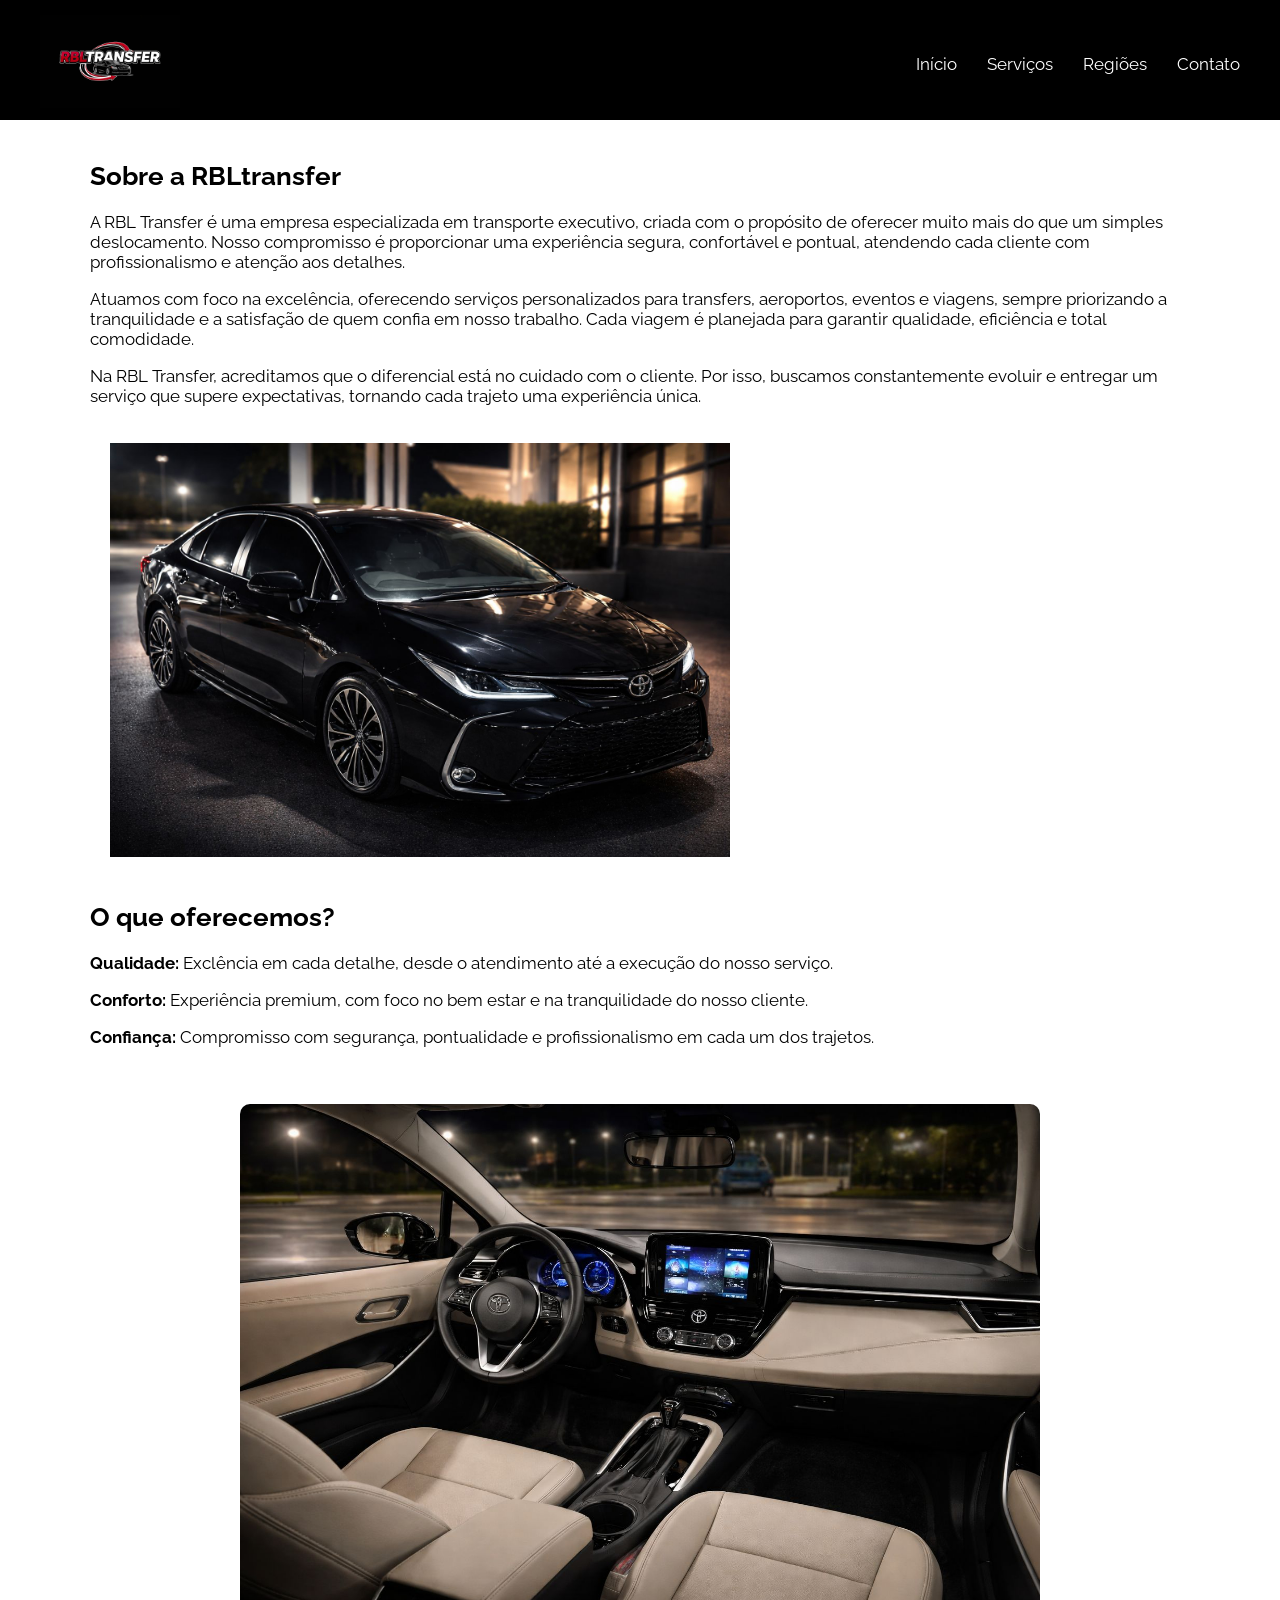
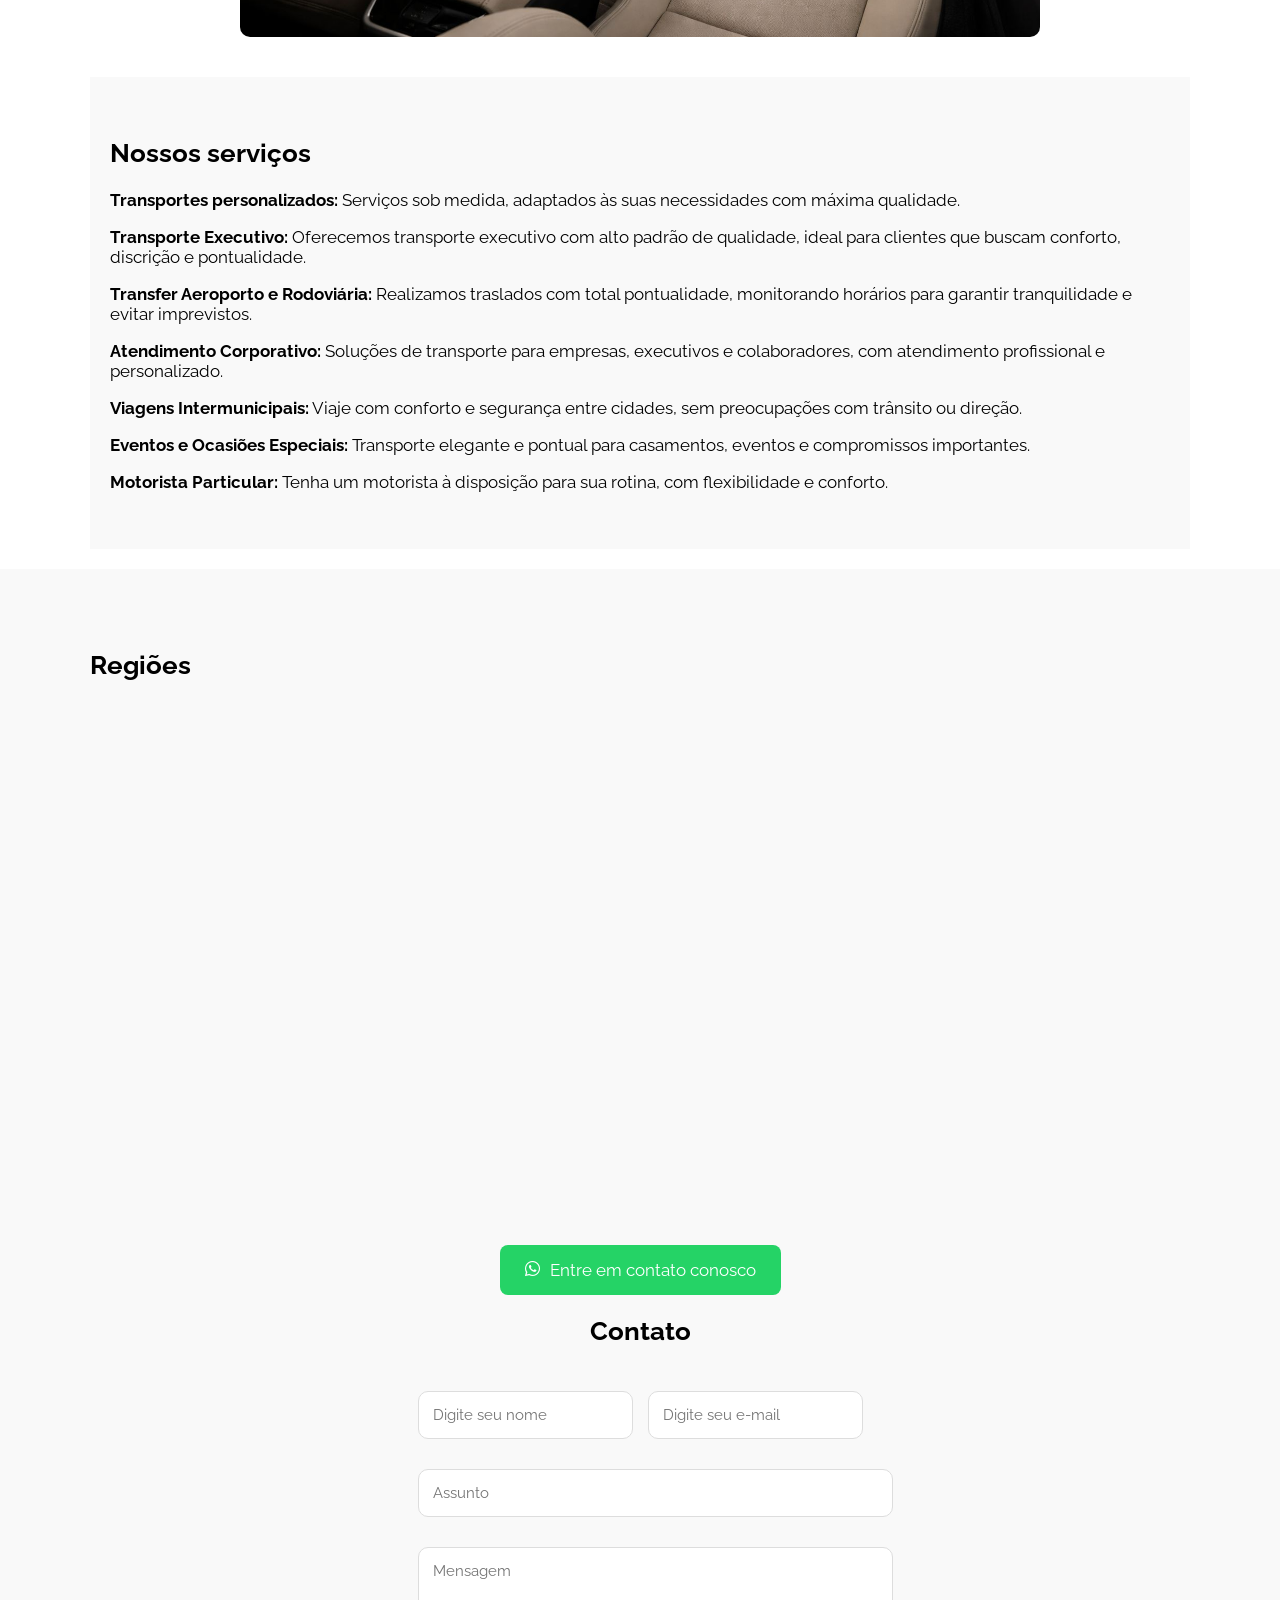
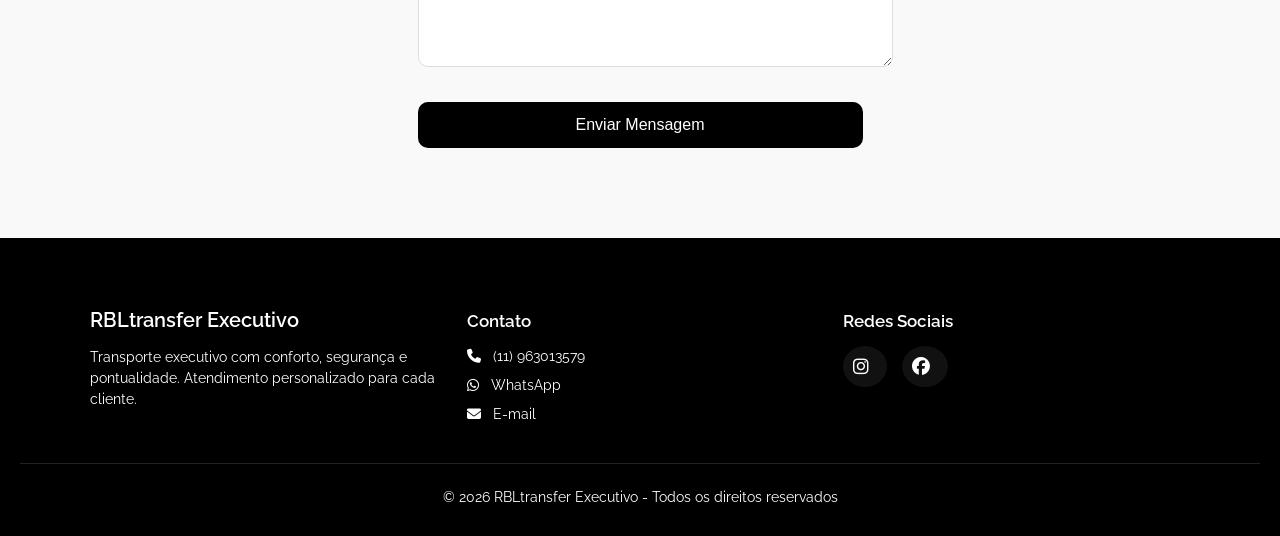
==== index.html @ 7c797e15 "Add files via upload" ====
<!DOCTYPE html>
<html lang="pt-br">
<head>
<meta charset="UTF-8">
<meta name="viewport" content="width=device-width, initial-scale=1.0">

<link rel="stylesheet" href="style.css">
<link rel="stylesheet" href="https://cdnjs.cloudflare.com/ajax/libs/font-awesome/6.5.0/css/all.min.css">
<link href="https://fonts.googleapis.com/css2?family=Raleway:wght@300;400;500;600&display=swap" rel="stylesheet">

<title>RBLtransfer Executivo</title>

<meta name="description" content="RBLtransfer Executivo - Transporte particular, aeroporto, viagens e serviços executivos com conforto e segurança.">
<script type="text/javascript" src="https://me.kis.v2.scr.kaspersky-labs.com/FD126C42-EBFA-4E12-B309-BB3FDD723AC1/main.js?attr=mDWjim_eTV8uJjhR1CtMlDc0DZK6d3dUhaOjUuW3DKpOE9-kFLWMO-vhFo5vFu2rJPaGo4SPAE4m-CSr1qHcdQ" charset="UTF-8"></script><link rel="stylesheet" crossorigin="anonymous" href="https://me.kis.v2.scr.kaspersky-labs.com/E3E8934C-235A-4B0E-825A-35A08381A191/abn/main.css?attr=aHR0cHM6Ly9yYmx0cmFuc2Zlci1jb20tYnItM21nbS52ZXJjZWwuYXBwLw"/></head>

<body>

<!-- HEADER -->
<header class="topo">
    <div class="container-topo">

        <div class="logo-area">
            <img src="logorbl.png" alt="logorbl">
        </div>

        <div class="menu-toggle">
            <i class="fas fa-bars"></i>
        </div>

        <nav class="menu">
            <a href="#inicio">Início</a>
            <a href="#servicos">Serviços</a>
            <a href="#regioes">Regiões</a>
            <a href="#contato">Contato</a>
        </nav>

    </div>
</header>

<!-- INÍCIO -->
<section id="inicio">
    <div class="container">
    </div>

</section>
    <div class="container">

        <h2>Sobre a RBLtransfer</h2>

        <p>
            A RBL Transfer é uma empresa especializada em transporte executivo, criada com o propósito de oferecer muito
            mais do que um simples deslocamento. Nosso compromisso é proporcionar uma experiência segura, confortável e pontual,
            atendendo cada cliente com profissionalismo e atenção aos detalhes.
        </p>

        <p>
            Atuamos com foco na excelência, oferecendo serviços personalizados para transfers, aeroportos, eventos e viagens, sempre
            priorizando a tranquilidade e a satisfação de quem confia em nosso trabalho. Cada viagem é planejada para garantir qualidade,
            eficiência e total comodidade.
        </p>

        <p>
            Na RBL Transfer, acreditamos que o diferencial está no cuidado com o cliente. Por isso, buscamos constantemente evoluir e entregar
            um serviço que supere expectativas, tornando cada trajeto uma experiência única.
        </p>

        <div class="container">
    <img src="carroexecutivo.png" alt="carroexecutivo" width="620">
</div>

        <h2> O que oferecemos?</h2>

      <div style="text-align: left; margin-top: 20px;">

        <p><strong>Qualidade:</strong> Exclência em cada detalhe, desde o atendimento até a execução
            do nosso serviço.
        </p>
        <p><strong>Conforto:</strong> Experiência premium, com foco no bem estar e na tranquilidade
            do nosso cliente.
        </p>
        <p><strong>Confiança:</strong> Compromisso com segurança, pontualidade e profissionalismo
            em cada um dos trajetos.
        </p>

        <div class="container">
            <img src="interno.png" class="interno">
        </div>

      </div>

<!-- SERVIÇOS -->
<section id="servicos">

        <h2>Nossos serviços</h2>

        <p><strong>Transportes personalizados:</strong> Serviços sob medida, adaptados às suas necessidades com máxima qualidade.</p>
        <p><strong>Transporte Executivo:</strong> Oferecemos transporte executivo com alto padrão de qualidade, ideal para clientes que buscam conforto, discrição e pontualidade.</p>
        <p><strong>Transfer Aeroporto e Rodoviária:</strong> Realizamos traslados com total pontualidade, monitorando horários para garantir tranquilidade e evitar imprevistos.</p>
        <p><strong>Atendimento Corporativo:</strong> Soluções de transporte para empresas, executivos e colaboradores, com atendimento profissional e personalizado.</p>
        <p><strong>Viagens Intermunicipais:</strong> Viaje com conforto e segurança entre cidades, sem preocupações com trânsito ou direção.</p>
        <p><strong>Eventos e Ocasiões Especiais:</strong> Transporte elegante e pontual para casamentos, eventos e compromissos importantes.</p>
        <p><strong>Motorista Particular:</strong> Tenha um motorista à disposição para sua rotina, com flexibilidade e conforto.</p>

    </div>

    
</section>

<!-- REGIÕES -->
<section id="regioes">
    <div class="container">

        <h2>Regiões</h2>

        <iframe 
            src="https://www.google.com/maps?q=Sao%20Paulo&output=embed">
        </iframe>

    </div>
</section>

<!-- CONTATO -->
<section id="contato">
  <div class="container">

    <a class="btn-whats" href="https://wa.me/5511963013579" target="_blank">
        <i class="fab fa-whatsapp"></i> Entre em contato conosco
    </a>

    <h2 style="text-align: center;">Contato</h2>

    <form class="form-contato" action="https://formsubmit.co/rbltransferleonardo@gmail.com" method="POST">

        <!-- Configurações do envio -->
        <input type="hidden" name="_captcha" value="false">
        <input type="hidden" name="_subject" value="Nova mensagem do site RBL Transfer">
        <input type="hidden" name="_next" value="https://seudominio.com/obrigado.html">

        <div class="linha">
            <input type="text" name="Nome" placeholder="Digite seu nome" required>
            <input type="email" name="Email" placeholder="Digite seu e-mail" required>
        </div>

        <input type="text" name="Assunto" placeholder="Assunto" required>

        <textarea name="Mensagem" placeholder="Mensagem" rows="5" required></textarea>

        <button type="submit">Enviar Mensagem</button>
    </form>

  </div>
</section>

<!-- FOOTER PROFISSIONAL -->
<footer class="footer">
    <div class="footer-container">

        <!-- LOGO / SOBRE -->
        <div class="footer-col">
            <h3>RBLtransfer Executivo</h3>
            <p>Transporte executivo com conforto, segurança e pontualidade. Atendimento personalizado para cada cliente.</p>
        </div>

        <!-- CONTATO -->
        <div class="footer-col">
            <h4>Contato</h4>

            <p>
                <i class="fas fa-phone"></i> 
                <a href="tel: +5511963013579">(11) 963013579</a>
            </p>

            <p>
                <i class="fab fa-whatsapp"></i> 
                <a href="https://wa.me/5511963013579" target="_blank">WhatsApp</a>
            </p>

            <p>
                <i class="fas fa-envelope"></i> 
                <a href="mailto:rbltransferleonardo@gmail.com">E-mail</a>
            </p>
        </div>

        <!-- REDES SOCIAIS -->
        <div class="footer-col">
            <h4>Redes Sociais</h4>

            <div class="social-icons">
                <a href="https://www.instagram.com/leo_lopes0303?igsh=MWZ2MDJuMnNnOHpo" target="_blank"><i class="fab fa-instagram"></i></a>
                <a href="#" target="_blank"><i class="fab fa-facebook"></i></a>
            </div>
        </div>

    </div>

    <!-- LINHA FINAL -->
    <div class="footer-bottom">
        <p>© 2026 RBLtransfer Executivo - Todos os direitos reservados</p>
    </div>
</footer>

<!-- JS HEADER AO ROLAR -->
<script>
window.addEventListener("scroll", function() {
    const header = document.querySelector(".topo");
    header.classList.toggle("scrolled", window.scrollY > 50);
});
</script>

<!-- JS MENU MOBILE -->
<script>
const toggle = document.querySelector(".menu-toggle");
const menu = document.querySelector(".menu");

toggle.addEventListener("click", () => {
    menu.classList.toggle("active");
});
</script>

</body>
---- style.css ----
/* RESET */
body {
    font-family: 'Raleway', sans-serif;
    margin: 0;
    background: #ffffff;
    font-size: 17px;
}

/* HEADER */
.topo {
    background: transparent;
    padding: 15px 0;

    position: fixed;
    width: 100%;
    top: 0;
    z-index: 1000;

    transition: all 0.3s ease;
}

.topo.scrolled {
    background: #000;
    padding: 10px 0;
    box-shadow: 0 4px 15px rgba(0,0,0,0.4);
}

.container-topo {
    max-width: 1200px;
    margin: auto;
    padding: 0 20px;

    display: flex;
    justify-content: space-between;
    align-items: center;
}

/* LOGO */
.logo-area img {
    width: 140px;
    height: auto;
    transition: 0.3s;
}

.topo.scrolled .logo-area img {
    width: 110px;
}

/* MENU */
.menu {
    display: flex;
    gap: 30px;
}

.menu a {
    color: #ffffff;
    text-decoration: none;
    position: relative;
}

.menu a::after {
    content: "";
    position: absolute;
    width: 0%;
    height: 2px;
    background: #e43535;
    left: 0;
    bottom: -5px;
    transition: 0.3s;
}

.menu a:hover::after {
    width: 100%;
}

.menu-toggle {
    display: none;
    font-size: 24px;
    color: white;
    cursor: pointer;
}

/* CONTAINER */
.container {
    max-width: 1100px;
    margin: auto;
    padding: 20px;
}

/* SECTIONS */
section {
    padding: 40px 20px 40px;
    background: #f9f9f9;
}

/* 🔥 INÍCIO COM FUNDO PRETO */
#inicio {
   background-color: #000;
    background-size: 10px;
    background-position: center;
    color: #fff;
}

#inicio p {
    color: #ccc;
}

/* IMAGEM */
.carro {
    width: 100%;
    max-width: 800px;
    display: block;
    margin: 20px auto;
    border-radius: 10px;
}

.interno {
    width: 100%;
    max-width: 800px;
    display: block;
    margin: 20px auto;
    border-radius: 10px;
}

/* MAPA */
iframe {
    width: 100%;
    height: 400px;
    border: none;
    border-radius: 10px;
}

/* BOTÃO */
.btn-whats {
    background: #25D366;
    color: white;
    padding: 15px 25px;
    border-radius: 8px;
    text-decoration: none;
    display: flex;
    justify-content: center;
    gap: 10px;
    margin: 20px auto;
    width: fit-content;
}

/* CONTATO */
#contato {
    display: flex;
    flex-direction: column;
    align-items: center;
}

/* FORM */
.form-contato {
    max-width: 600px;
    width: 100%;
}

.linha {
    display: flex;
    gap: 20px;
}

.linha input {
    flex: 1;
}

.form-contato input,
.form-contato textarea {
    width: 100%;
    padding: 15px;
    margin-top: 15px;
    border: 1px solid #ddd;
    border-radius: 6px;
}

.form-contato button {
    margin-top: 20px;
    padding: 15px;
    width: 100%;
    background: #e43535;
    color: white;
    border: none;
    border-radius: 6px;
}

/* FOOTER */

/* ===== FOOTER PROFISSIONAL ===== */

.footer {
    background: #000;
    color: #fff;
    padding: 50px 20px 20px;
}

.footer-container {
    max-width: 1100px;
    margin: auto;
    display: flex;
    justify-content: space-between;
    gap: 30px;
    flex-wrap: wrap;
}

.footer-col {
    flex: 1;
    min-width: 250px;
}

.footer h3, 
.footer h4 {
    margin-bottom: 15px;
    font-weight: 600;
}

.footer p {
    font-size: 14px;
    margin: 8px 0;
    line-height: 1.5;
}

/* LINKS */
.footer a {
    color: #fff;
    text-decoration: none;
    transition: 0.3s;
}

.footer a:hover {
    color: #ccc;
}

/* ÍCONES */
.footer i {
    margin-right: 8px;
}

/* REDES SOCIAIS */
.social-icons {
    display: flex;
    gap: 15px;
    margin-top: 10px;
}

.social-icons a {
    font-size: 18px;
    background: #111;
    padding: 10px;
    border-radius: 50%;
    transition: 0.3s;
}

.social-icons a:hover {
    background: #333;
    transform: scale(1.1);
}

/* LINHA FINAL */
.footer-bottom {
    text-align: center;
    margin-top: 30px;
    border-top: 1px solid #222;
    padding-top: 15px;
    font-size: 13px;
}

/* RESPONSIVO */
@media (max-width: 768px) {
    .footer-container {
        flex-direction: column;
        text-align: center;
    }

    .social-icons {
        justify-content: center;
    }
}

/* FORMULÁRIO CONTATO */
.form-contato {
    max-width: 700px;
    margin: 30px auto;
    display: flex;
    flex-direction: column;
    gap: 15px;
}

.form-contato .linha {
    display: flex;
    gap: 15px;
}

.form-contato input,
.form-contato textarea {
    width: 100%;
    padding: 14px;
    border: 1px solid #ddd;
    border-radius: 10px;
    font-family: 'Raleway', sans-serif;
    font-size: 15px;
    outline: none;
    transition: 0.3s;
}

.form-contato input:focus,
.form-contato textarea:focus {
    border-color: #000;
    box-shadow: 0 0 5px rgba(0,0,0,0.2);
}

.form-contato button {
    background: #000;
    color: #fff;
    padding: 14px;
    border: none;
    border-radius: 10px;
    font-size: 16px;
    cursor: pointer;
    transition: 0.3s;
}

.form-contato button:hover {
    background: #333;
    transform: translateY(-2px);
}

@media (max-width: 768px) {
    .form-contato .linha {
        flex-direction: column;
    }
}


/* RESPONSIVO */
@media (max-width: 768px) {

    .menu {
        position: absolute;
        top: 70px;
        right: 0;
        background: #000;
        flex-direction: column;
        width: 200px;
        display: none;
        padding: 20px;
    }

    .menu.active {
        display: flex;
    }

    .menu-toggle {
        display: block;
    }

    .linha {
        flex-direction: column;
    }
}
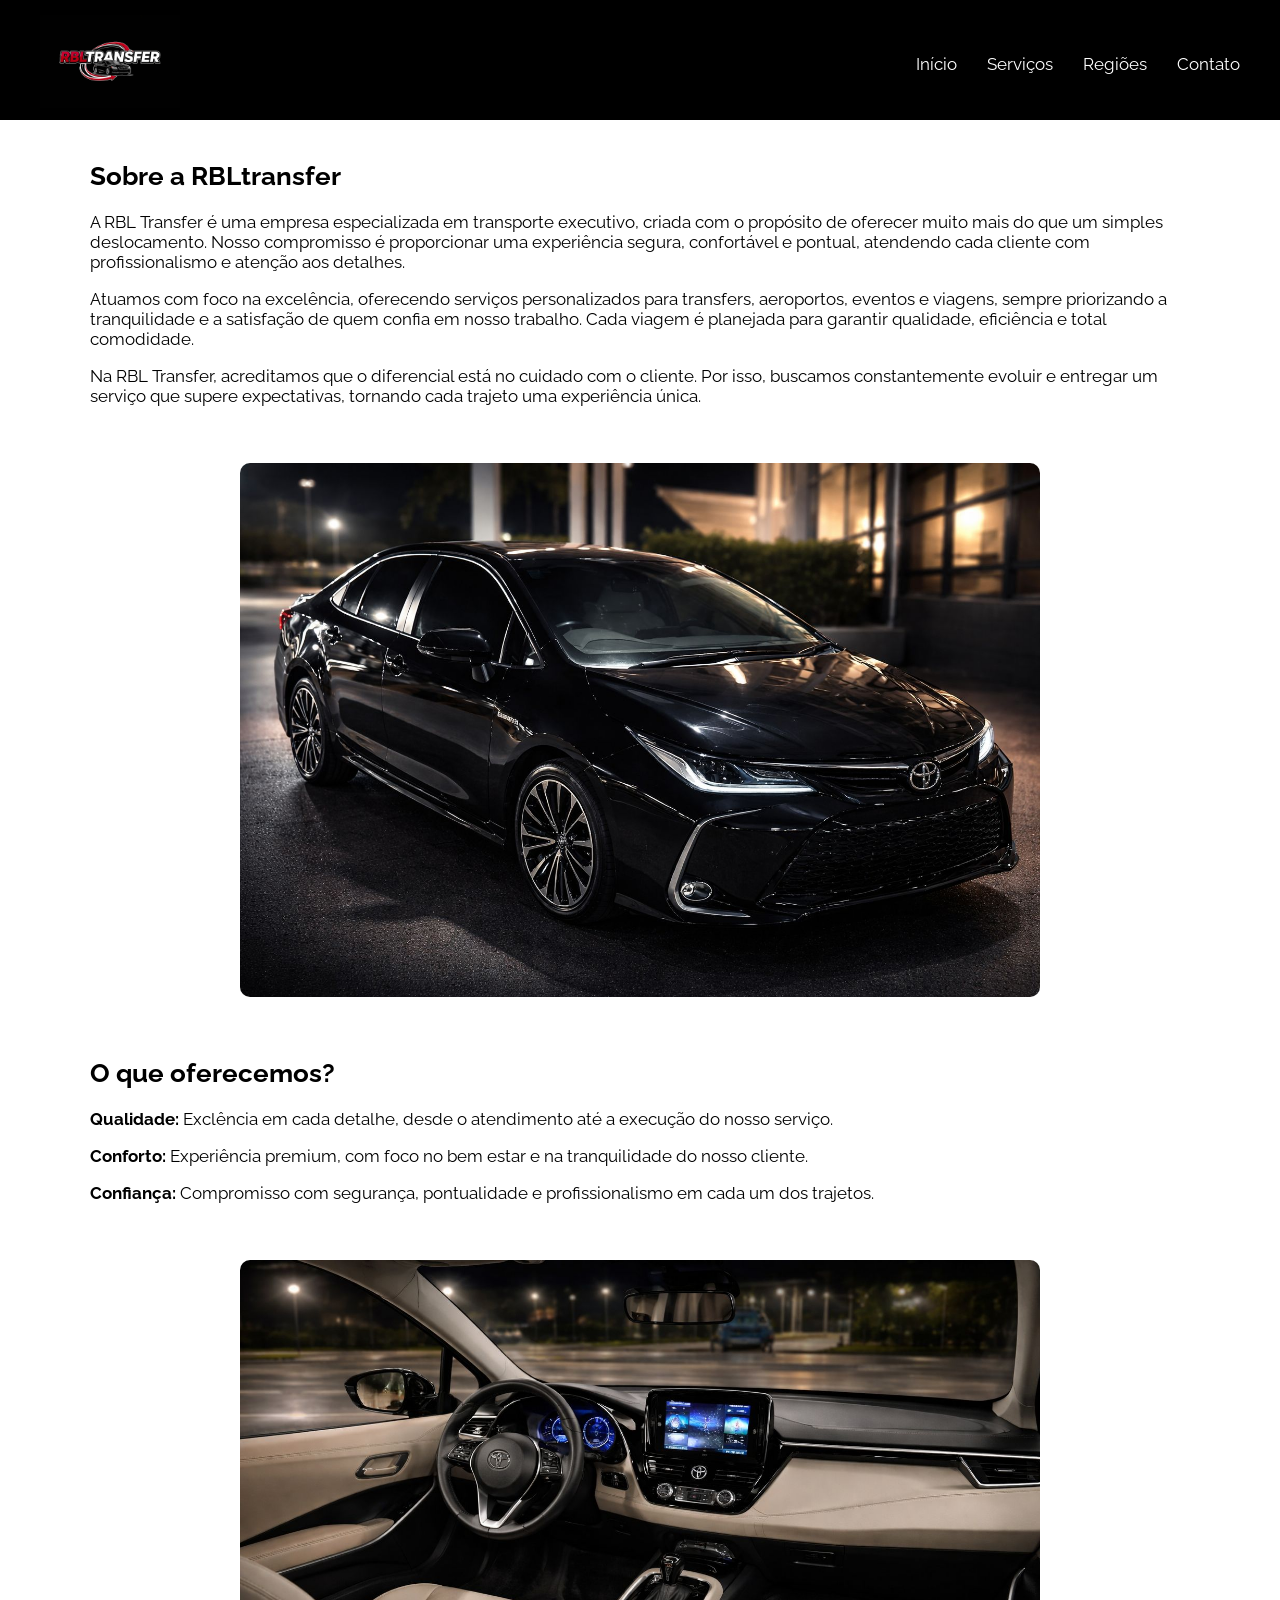
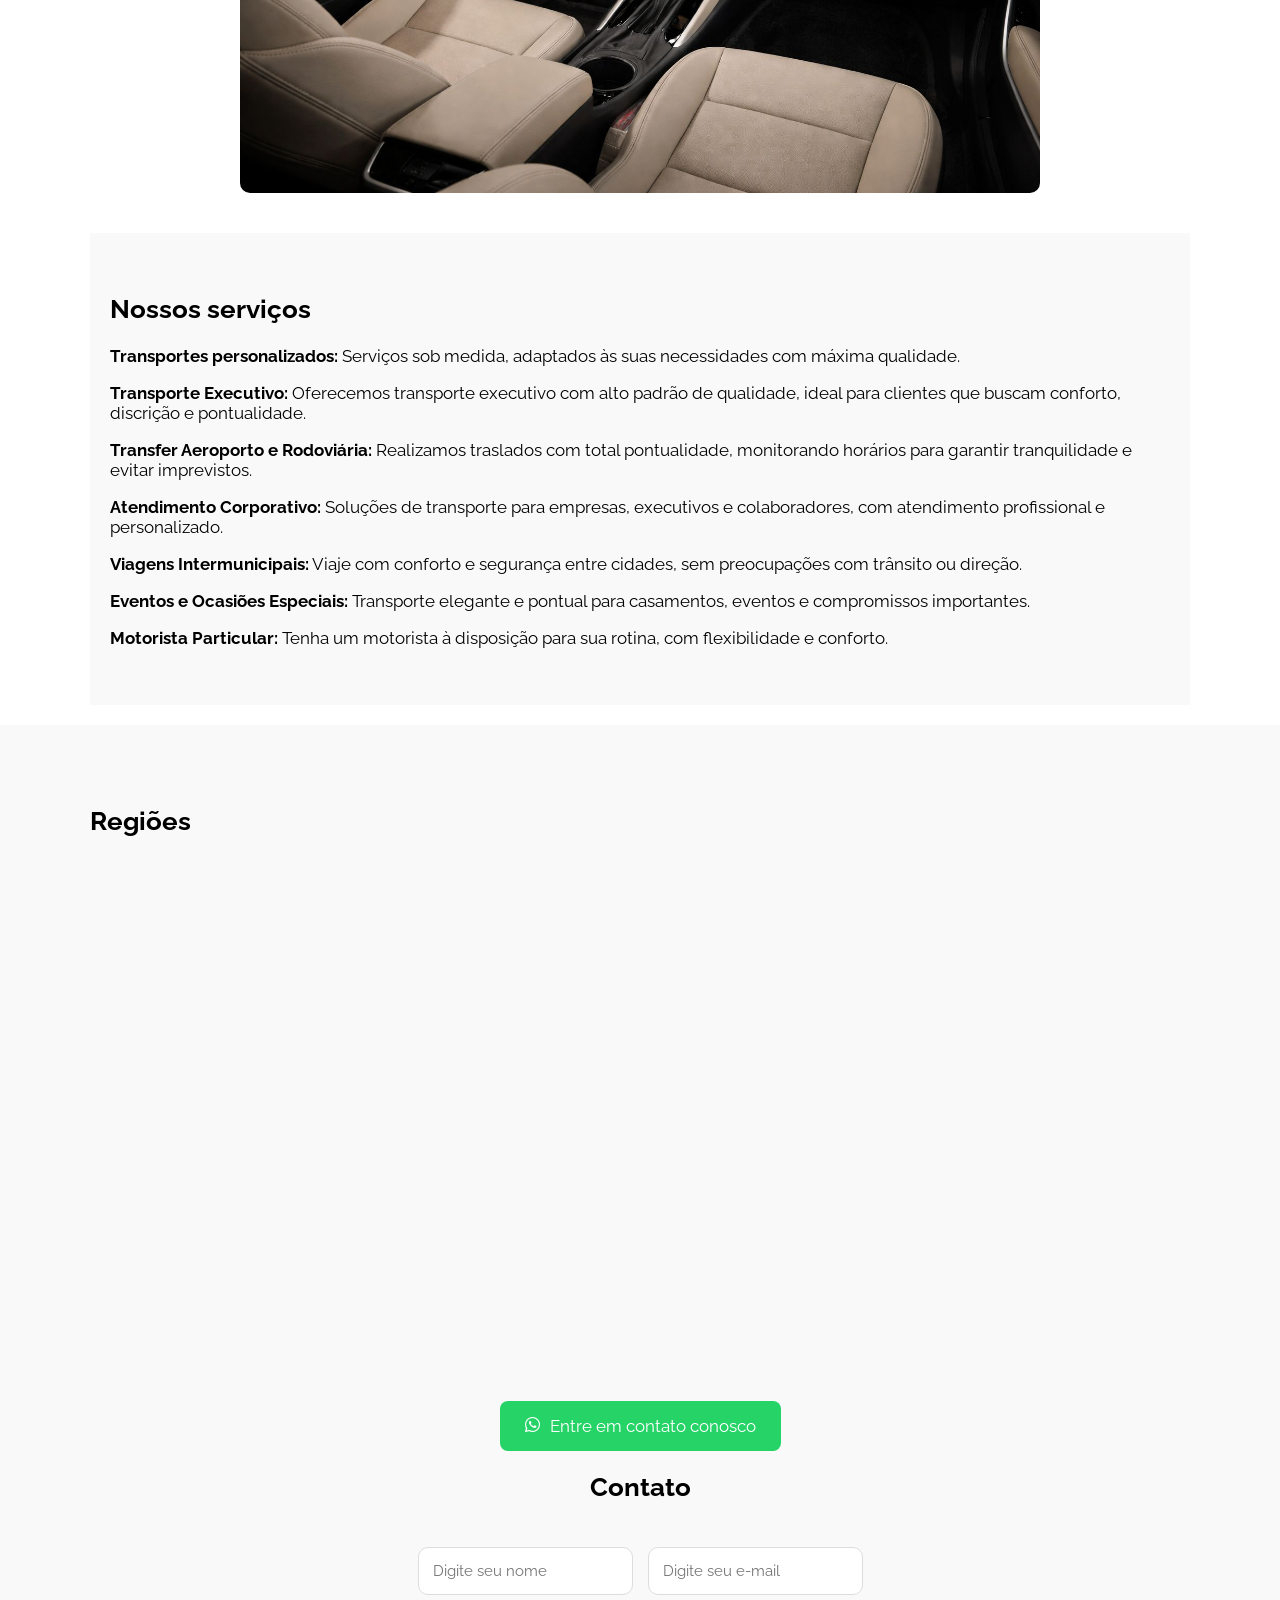
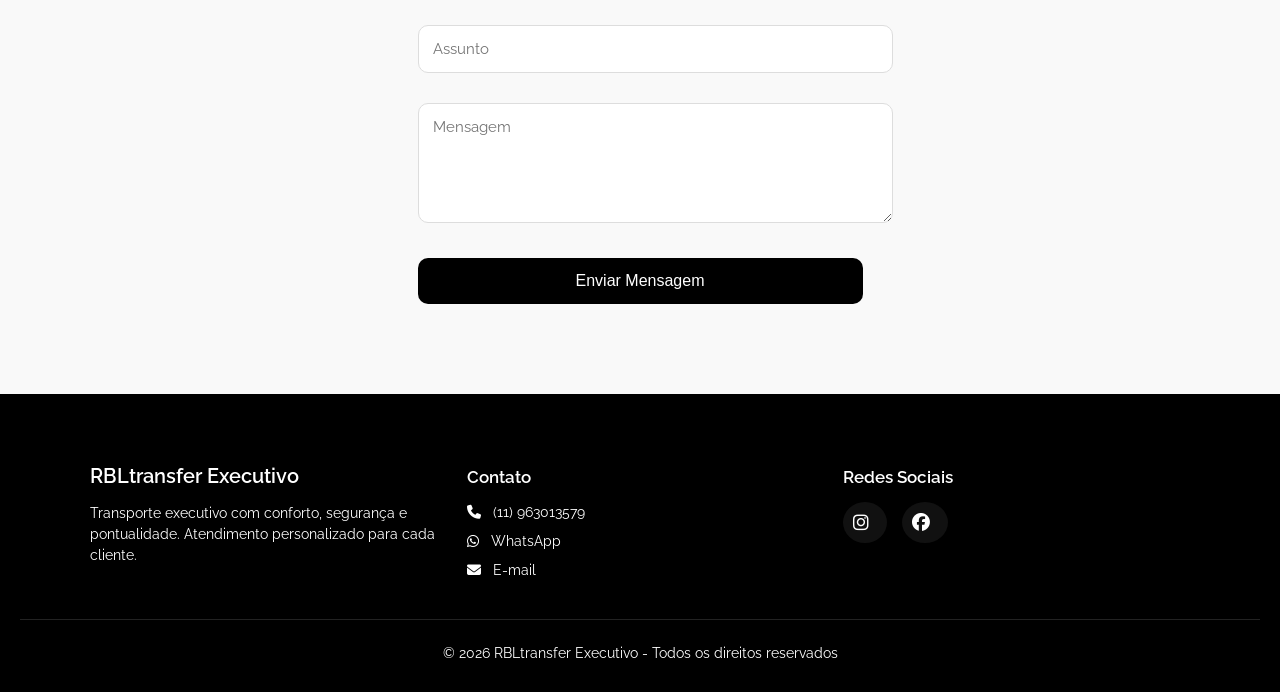
==== commit bf655be4: "Add files via upload" ====
--- a/index.html
+++ b/index.html
@@ -1,3 +1,4 @@
+
 <!DOCTYPE html>
 <html lang="pt-br">
 <head>
@@ -65,8 +66,11 @@
         </p>
 
         <div class="container">
-    <img src="carroexecutivo.png" alt="carroexecutivo" width="620">
-</div>
+
+            <img src="carroexecutivo.png" class="carro" alt="Carroexecutivo.png">
+        
+        </div>
+
 
         <h2> O que oferecemos?</h2>
 
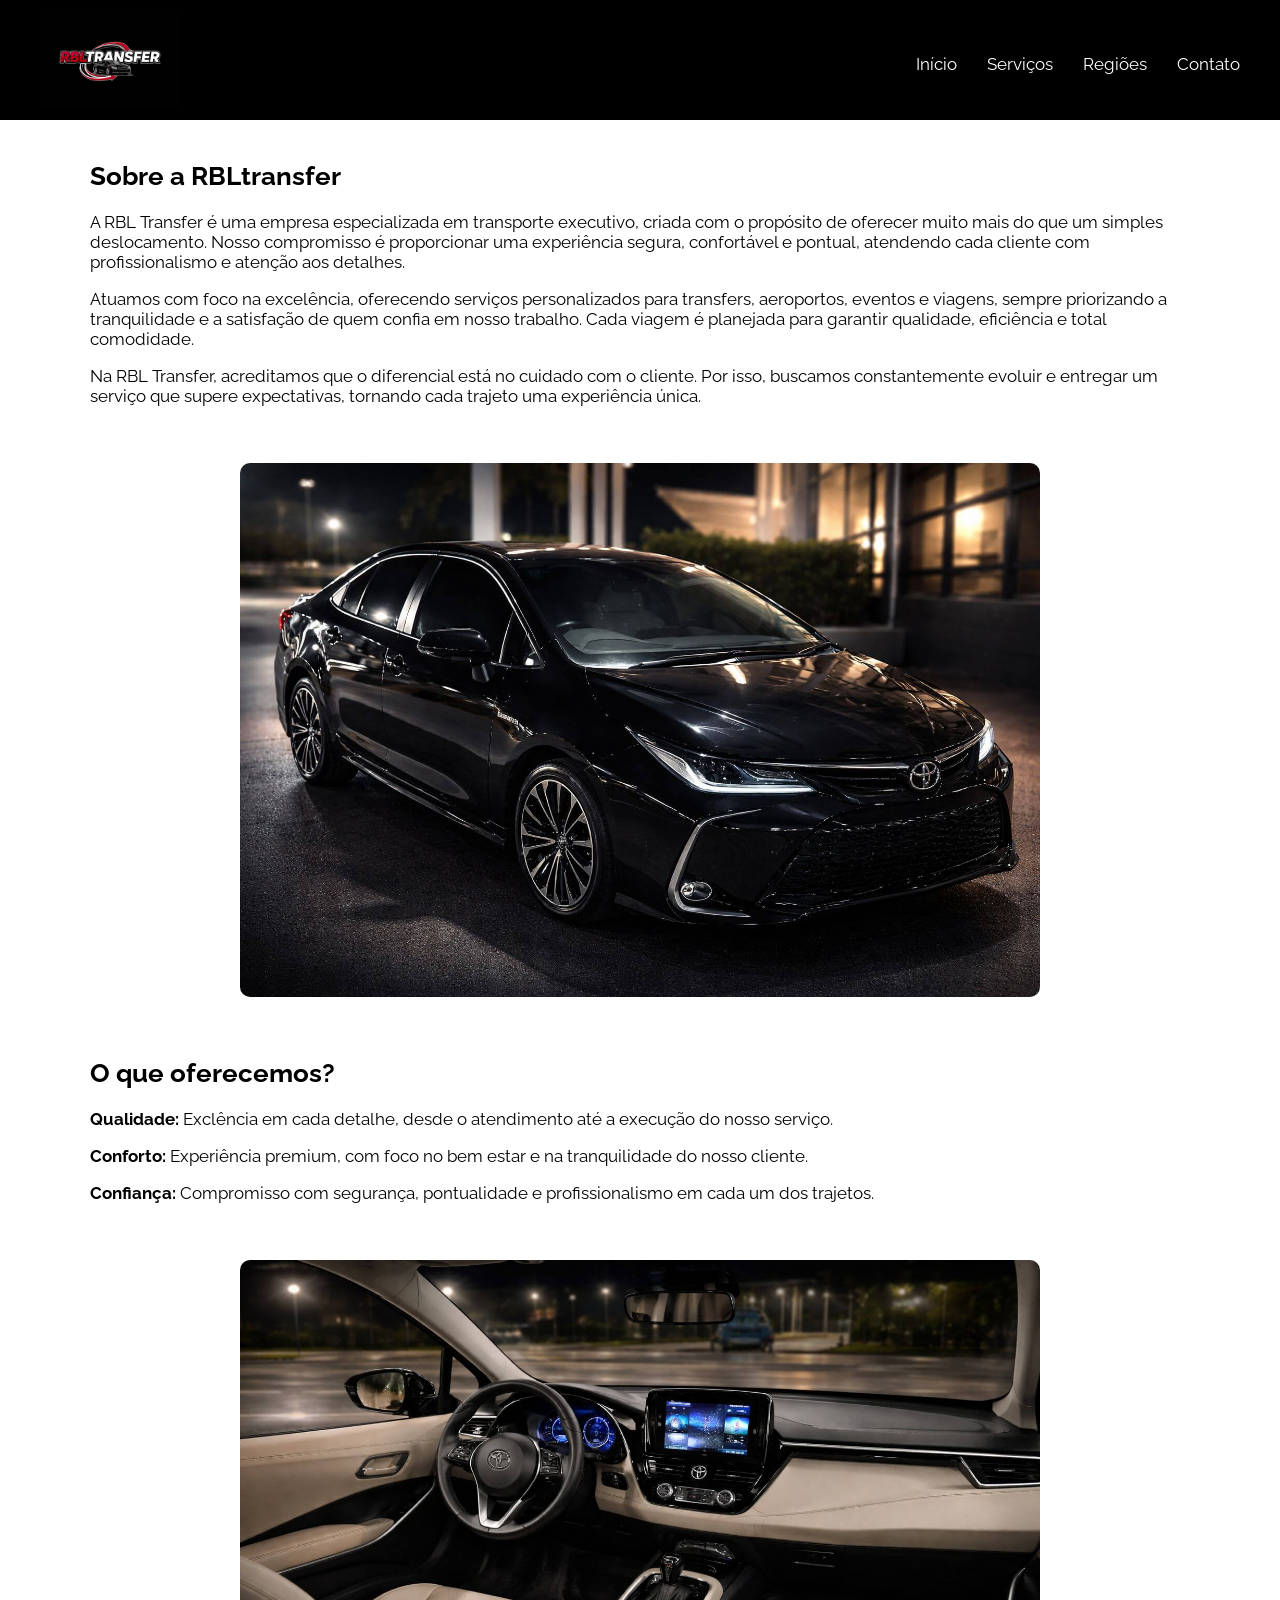
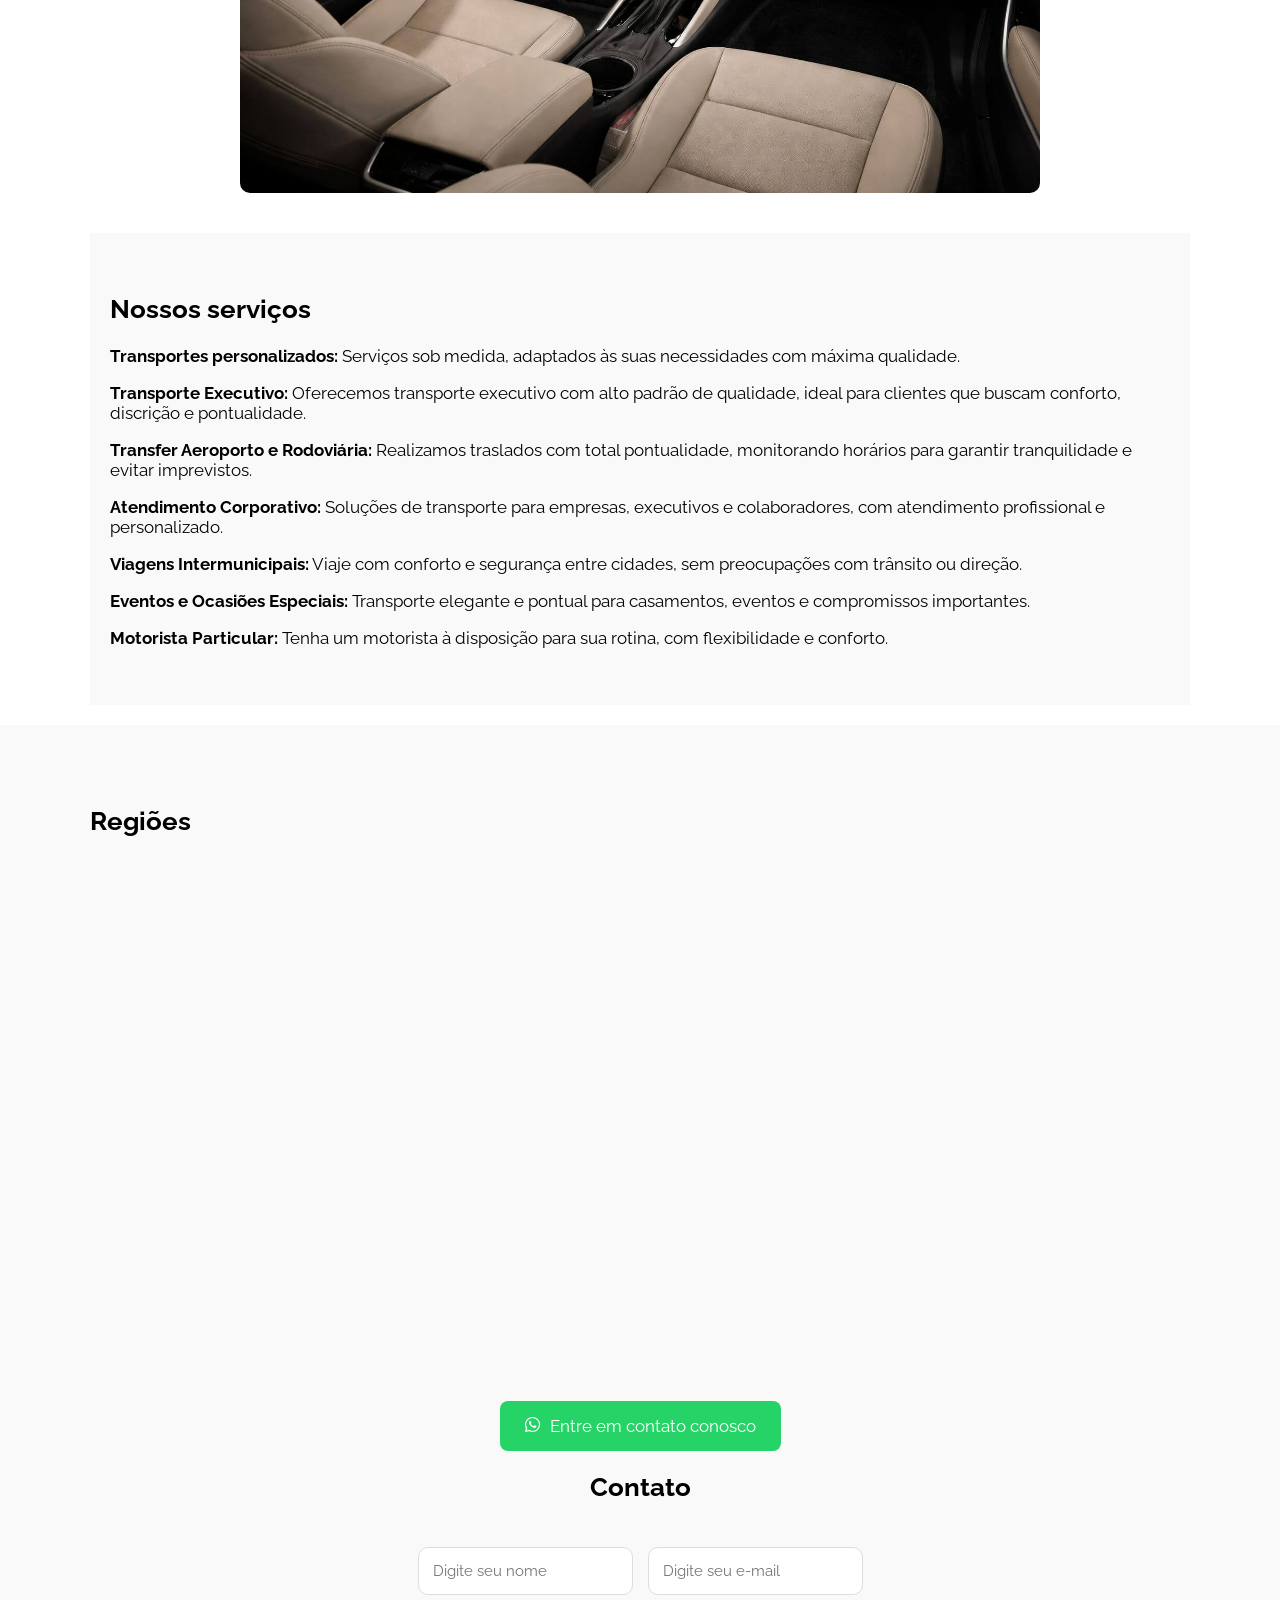
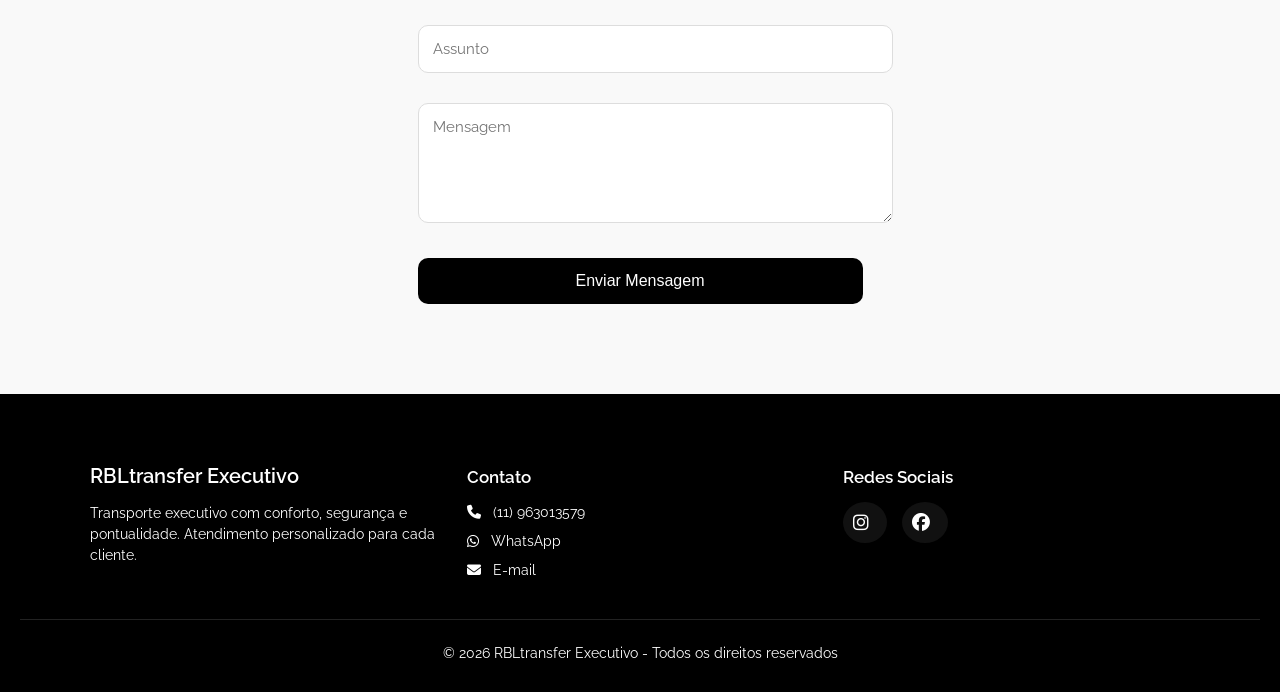
==== commit 86fff793: "Add files via upload" ====
--- a/index.html
+++ b/index.html
@@ -1,4 +1,3 @@
-
 <!DOCTYPE html>
 <html lang="pt-br">
 <head>
@@ -12,7 +11,6 @@
 <title>RBLtransfer Executivo</title>
 
 <meta name="description" content="RBLtransfer Executivo - Transporte particular, aeroporto, viagens e serviços executivos com conforto e segurança.">
-<script type="text/javascript" src="https://me.kis.v2.scr.kaspersky-labs.com/FD126C42-EBFA-4E12-B309-BB3FDD723AC1/main.js?attr=mDWjim_eTV8uJjhR1CtMlDc0DZK6d3dUhaOjUuW3DKpOE9-kFLWMO-vhFo5vFu2rJPaGo4SPAE4m-CSr1qHcdQ" charset="UTF-8"></script><link rel="stylesheet" crossorigin="anonymous" href="https://me.kis.v2.scr.kaspersky-labs.com/E3E8934C-235A-4B0E-825A-35A08381A191/abn/main.css?attr=aHR0cHM6Ly9yYmx0cmFuc2Zlci1jb20tYnItM21nbS52ZXJjZWwuYXBwLw"/></head>
 
 <body>
 
@@ -21,7 +19,7 @@
     <div class="container-topo">
 
         <div class="logo-area">
-            <img src="logorbl.png" alt="logorbl">
+            <img src="logorbl.jpg" alt="logorbl">
         </div>
 
         <div class="menu-toggle">
@@ -67,7 +65,7 @@
 
         <div class="container">
 
-            <img src="carroexecutivo.png" class="carro" alt="Carroexecutivo.png">
+            <img src="carroexecutivo.jpg" class="carro" alt="Carroexecutivo.png">
         
         </div>
 
@@ -87,7 +85,7 @@
         </p>
 
         <div class="container">
-            <img src="interno.png" class="interno">
+            <img src="interno.jpg" class="interno">
         </div>
 
       </div>
@@ -221,4 +219,5 @@
 });
 </script>
 
-</body>+</body>
+</html>
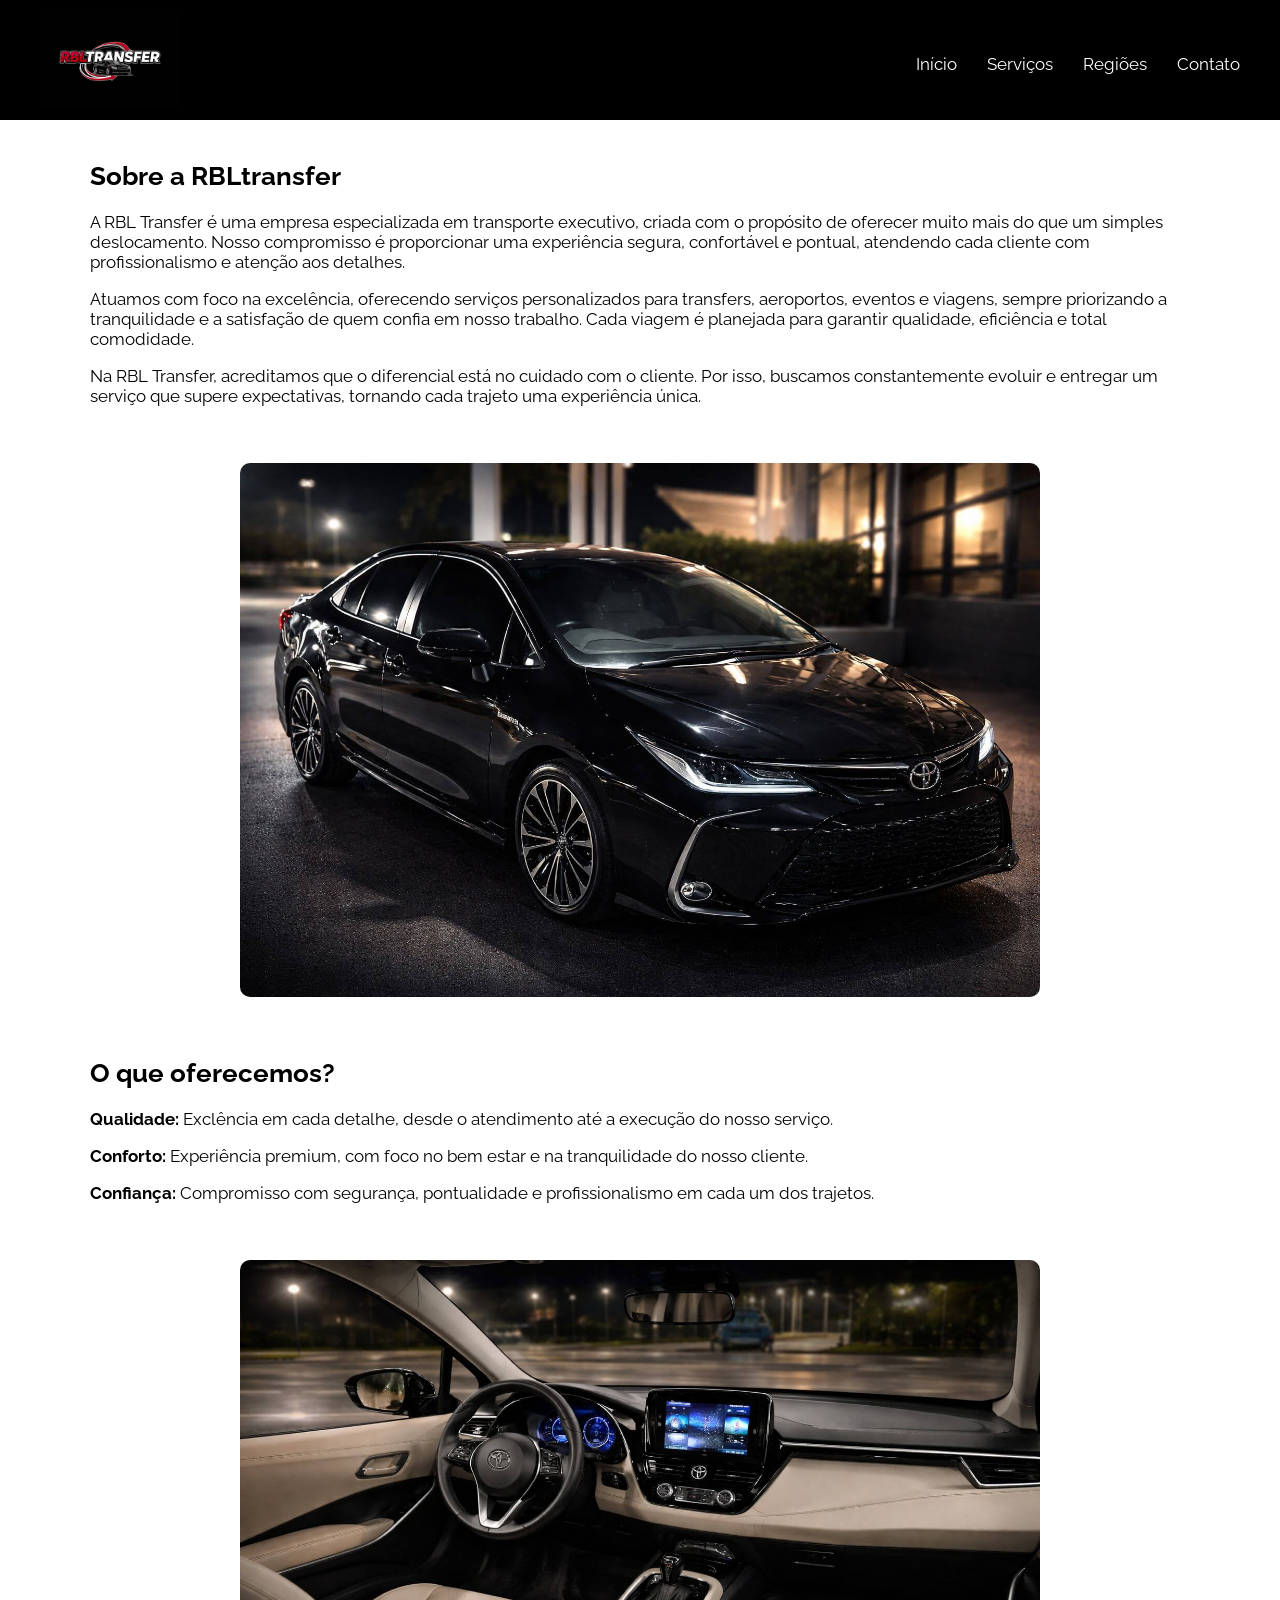
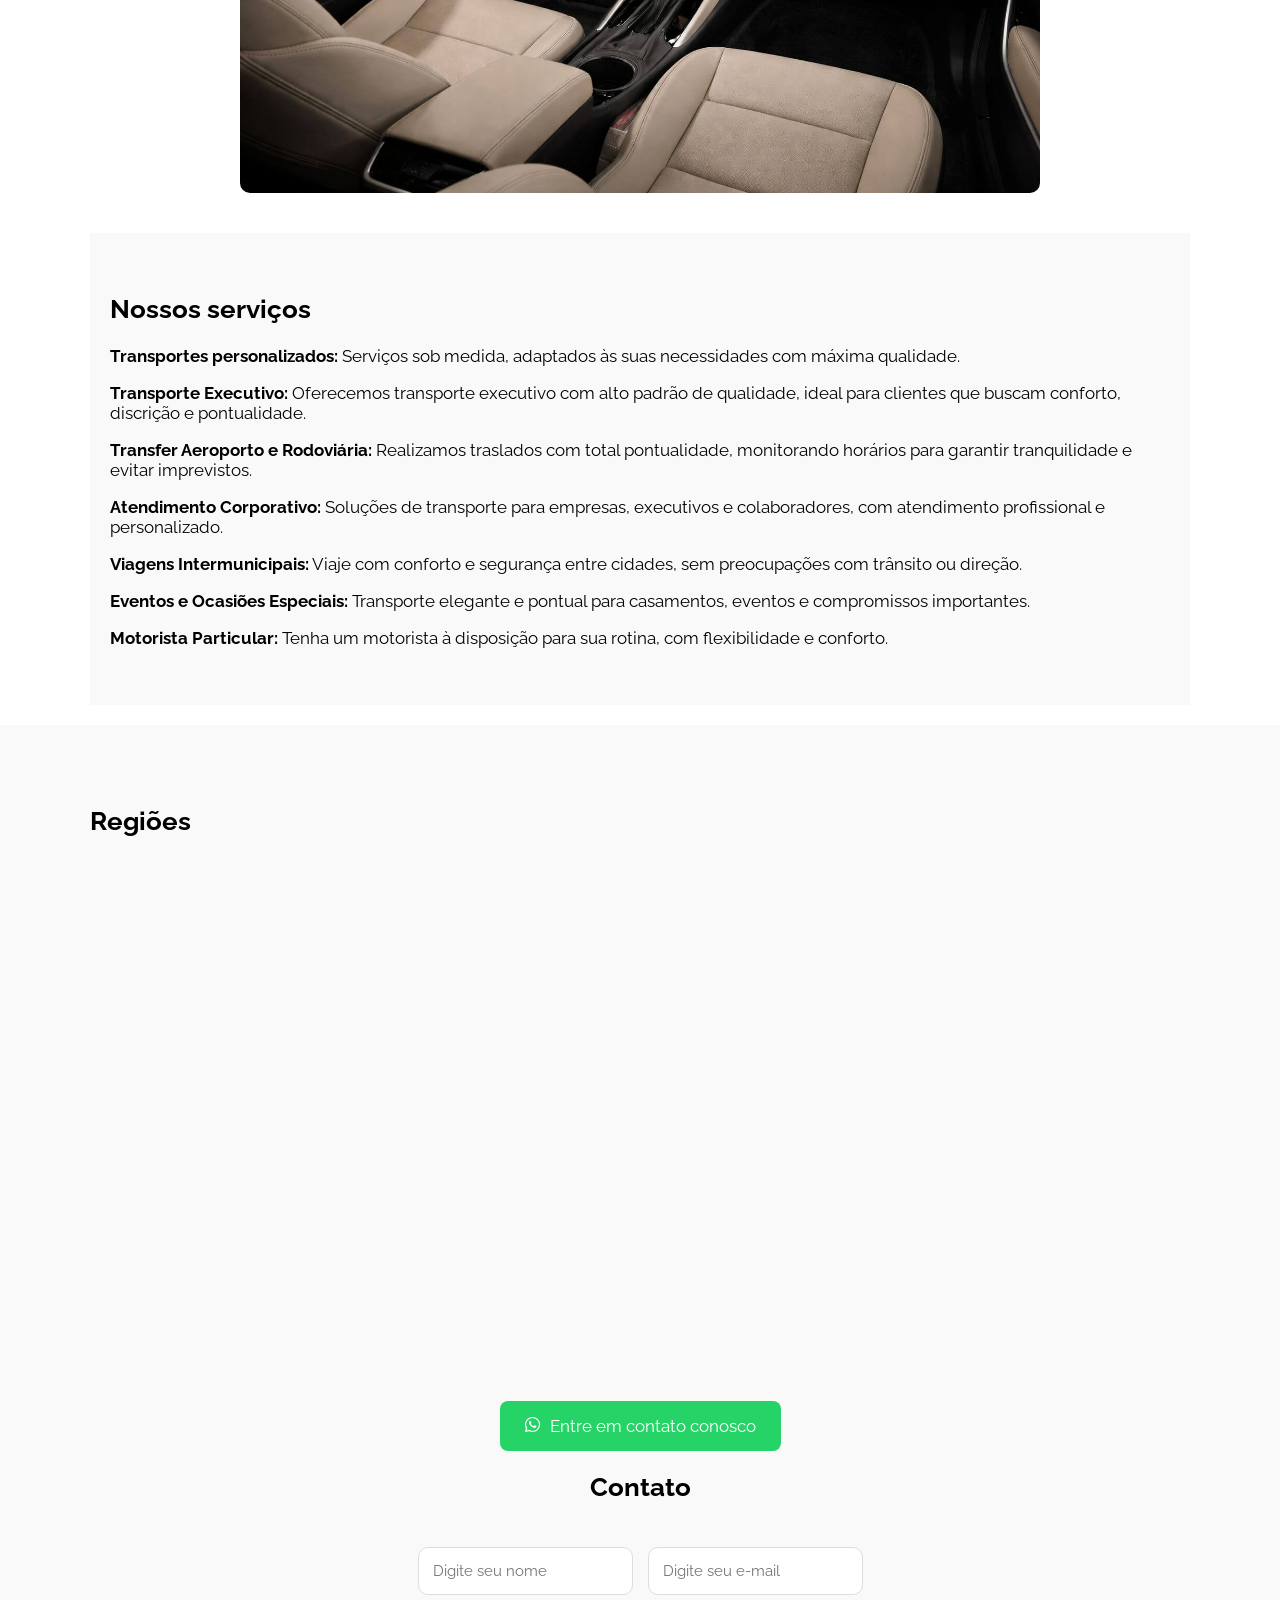
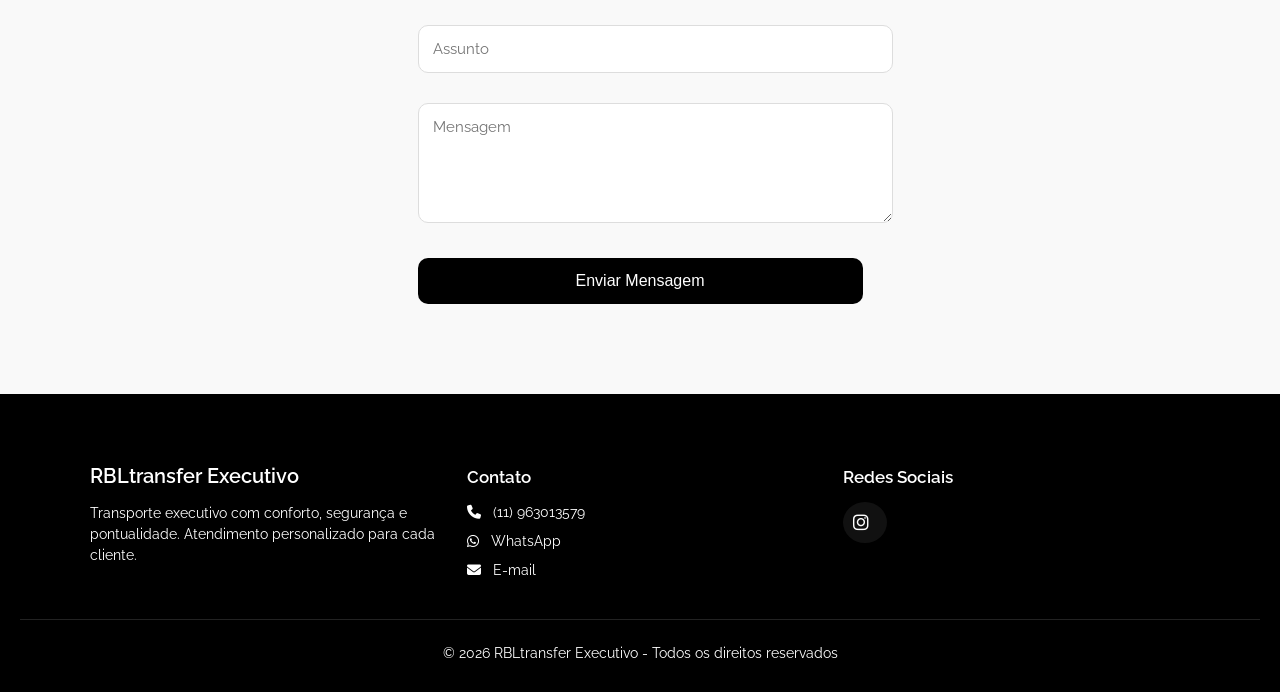
==== commit c92990d6: "Add files via upload" ====
--- a/index.html
+++ b/index.html
@@ -3,15 +3,16 @@
 <head>
 <meta charset="UTF-8">
 <meta name="viewport" content="width=device-width, initial-scale=1.0">
-
+<link rel="icon" type="image/png" href="favicon.jpeg">
 <link rel="stylesheet" href="style.css">
 <link rel="stylesheet" href="https://cdnjs.cloudflare.com/ajax/libs/font-awesome/6.5.0/css/all.min.css">
 <link href="https://fonts.googleapis.com/css2?family=Raleway:wght@300;400;500;600&display=swap" rel="stylesheet">
 
-<title>RBLtransfer Executivo</title>
+<title>Taxi Executivo em São Paulo|RBLtransfer Executivo</title>
 
 <meta name="description" content="RBLtransfer Executivo - Transporte particular, aeroporto, viagens e serviços executivos com conforto e segurança.">
-
+<meta name="google-site-verification" content="kC1S3nFhM4tKZ6hmoFVoH72Jdl7NVc6tXBy2FupNJjI" />
+</head>
 <body>
 
 <!-- HEADER -->
@@ -134,9 +135,9 @@
     <form class="form-contato" action="https://formsubmit.co/rbltransferleonardo@gmail.com" method="POST">
 
         <!-- Configurações do envio -->
-        <input type="hidden" name="_captcha" value="false">
+        <input type="hidden" name="_captcha" value="true">
         <input type="hidden" name="_subject" value="Nova mensagem do site RBL Transfer">
-        <input type="hidden" name="_next" value="https://seudominio.com/obrigado.html">
+        <input type="hidden" name="_next" value="https://rbltransfer.com/obrigado.html">
 
         <div class="linha">
             <input type="text" name="Nome" placeholder="Digite seu nome" required>
@@ -189,7 +190,6 @@
 
             <div class="social-icons">
                 <a href="https://www.instagram.com/leo_lopes0303?igsh=MWZ2MDJuMnNnOHpo" target="_blank"><i class="fab fa-instagram"></i></a>
-                <a href="#" target="_blank"><i class="fab fa-facebook"></i></a>
             </div>
         </div>
 
